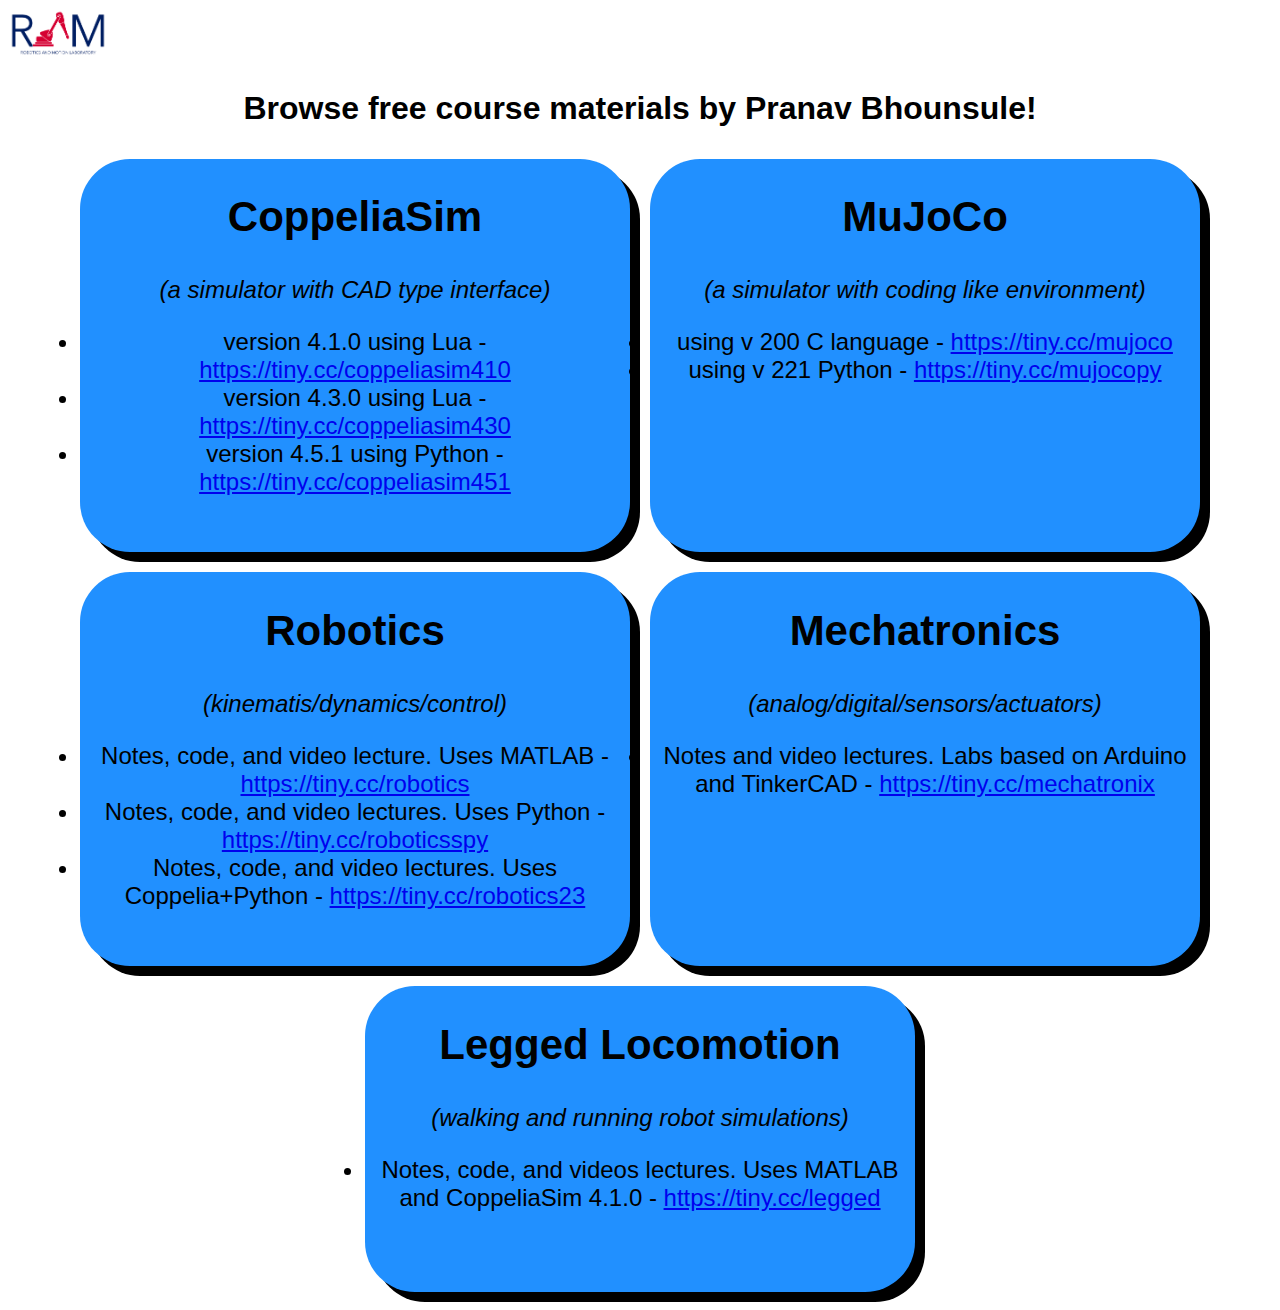
==== index.html @ 96568eaa "Trying to test that I made a legitimate repository from my local machine" ====
<!DOCTYPE html>
<html lang="en">

<head>
    <meta charset="utf-8">
    <meta name="viewport" content="width=device-width, initial-scale=1" />
    <title>Pranav Landing Page</title>
    <!--CSS files start-->
    <link rel="stylesheet" type="text/css" href="styling.css">
    <!--CSS files end-->


    <!--Custom fonts start-->
    <link href="https://fonts.googleapis.com/css2?family=ZCOOL+QingKe+HuangYou&display=swap" rel="stylesheet">
    <link href="https://fonts.googleapis.com/css2?family=Anta&family=ZCOOL+QingKe+HuangYou&display=swap"
        rel="stylesheet">
    <!--Custom fonts end-->
    <img src="RAMLabLogoCopy.png" alt="RAMLogo" width="100" height="auto">

</head>

<body>
    <!-- <div class="container">
        <div class="single-box topbox">
            <h2>Browse free course materials by Pranav Bhounsule!</h2>
        </div>
    </div> -->
    <h1 style="font-family: 'Roboto', sans-serif; text-align: center;">Browse free course materials by Pranav Bhounsule!</h1>


    <!-- Main container open -->
    <div class="container">
        <div class="box">
            <h2>CoppeliaSim</h2>
            <p style="font-style: italic;">(a simulator with CAD type interface)</p>
            <li>version 4.1.0 using Lua - <a href="https://tiny.cc/coppeliasim410">https://tiny.cc/coppeliasim410</a></li>
            <li>version 4.3.0 using Lua - <a href="https://tiny.cc/coppeliasim430">https://tiny.cc/coppeliasim430</a></li>
            <li>version 4.5.1 using Python - <a href="https://tiny.cc/coppeliasim451">https://tiny.cc/coppeliasim451</a></li>
            <br></br>
        </div>
        
        <div class="box">
            <h2>MuJoCo </h2>
            <p style="font-style: italic;">(a simulator with coding like environment)</p>
            <li>using v 200 C language - <a href="https://tiny.cc/mujoco">https://tiny.cc/mujoco</a></li>
            <li>using v 221 Python - <a href="https://tiny.cc/mujocopy">https://tiny.cc/mujocopy</a></li>
            <br></br>
        </div>
        
        <div class="box">
            <h2>Robotics</h2>
            <p style="font-style: italic;">(kinematis/dynamics/control)</p>
            <li>Notes, code, and video lecture. Uses MATLAB - <a href="https://tiny.cc/robotics">https://tiny.cc/robotics</a></li>
            <li>Notes, code, and video lectures. Uses Python - <a href="https://tiny.cc/roboticsspy">https://tiny.cc/roboticsspy</a></li>
            <li>Notes, code, and video lectures. Uses Coppelia+Python - <a href="https://tiny.cc/robotics23">https://tiny.cc/robotics23</a></li>
            <br></br>
        </div>
        <div class="box">
            <h2>Mechatronics</h2>
            <p style="font-style: italic;">(analog/digital/sensors/actuators)</p>
            <li>Notes and video lectures. Labs based on Arduino and TinkerCAD - <a href="https://tiny.cc/mechatronix">https://tiny.cc/mechatronix</a></li>
            <br></br>
        </div>
        
    </div>
    <!-- Main container close -->
    
    <div class="container">
        <div class="single-box">
            <h2>Legged Locomotion</h2>
            <p style="font-style: italic;">(walking and running robot simulations)</p>
            <li>Notes, code, and videos lectures. Uses MATLAB and CoppeliaSim 4.1.0 - <a href="https://tiny.cc/legged">https://tiny.cc/legged</a></p>
            <br></br>
        </div>
    </div>
</body>

</html>
---- styling.css ----
/*.carddiv {
    background-color: #f91f1f;
    color: #ffffff;
    border-radius: 4px;
    font-size: 20px;
    width: 400px;
    height: 400px;
    
    padding: 10px;
    margin: 20px;
}*/
  
  /* Create two equal columns that floats next to each other */
  .container {
    display: flex;  /* Enables flexible arrangement of child elements */
    flex-wrap: wrap; /* Allows boxes to wrap to multiple lines if needed */
    justify-content: center; /* Centers boxes horizontally within the container */
    margin: 0 auto; /* Centers the container horizontally on the page */
    
  }
  
  .box, .single-box {
    width: 550px;  /* Adjust width as needed */
    height: auto; /* Adjust height as needed */
    background-color: rgb(33, 144, 255);
    color: black;
    border-radius: 50px; /* Creates rounded corners */
    margin: 10px;  /* Adds spacing between boxes */
    font-size: 1.5em;
    font-family: "Roboto", sans-serif;
    box-shadow: 10px 10px;
    text-align: center;
  }

  h2 {
    font-size: 1.75em;
  }

  .topbox {
    background-color: rgb(255, 33, 33);
    color: white;
    font-size: 1.75em;
  }
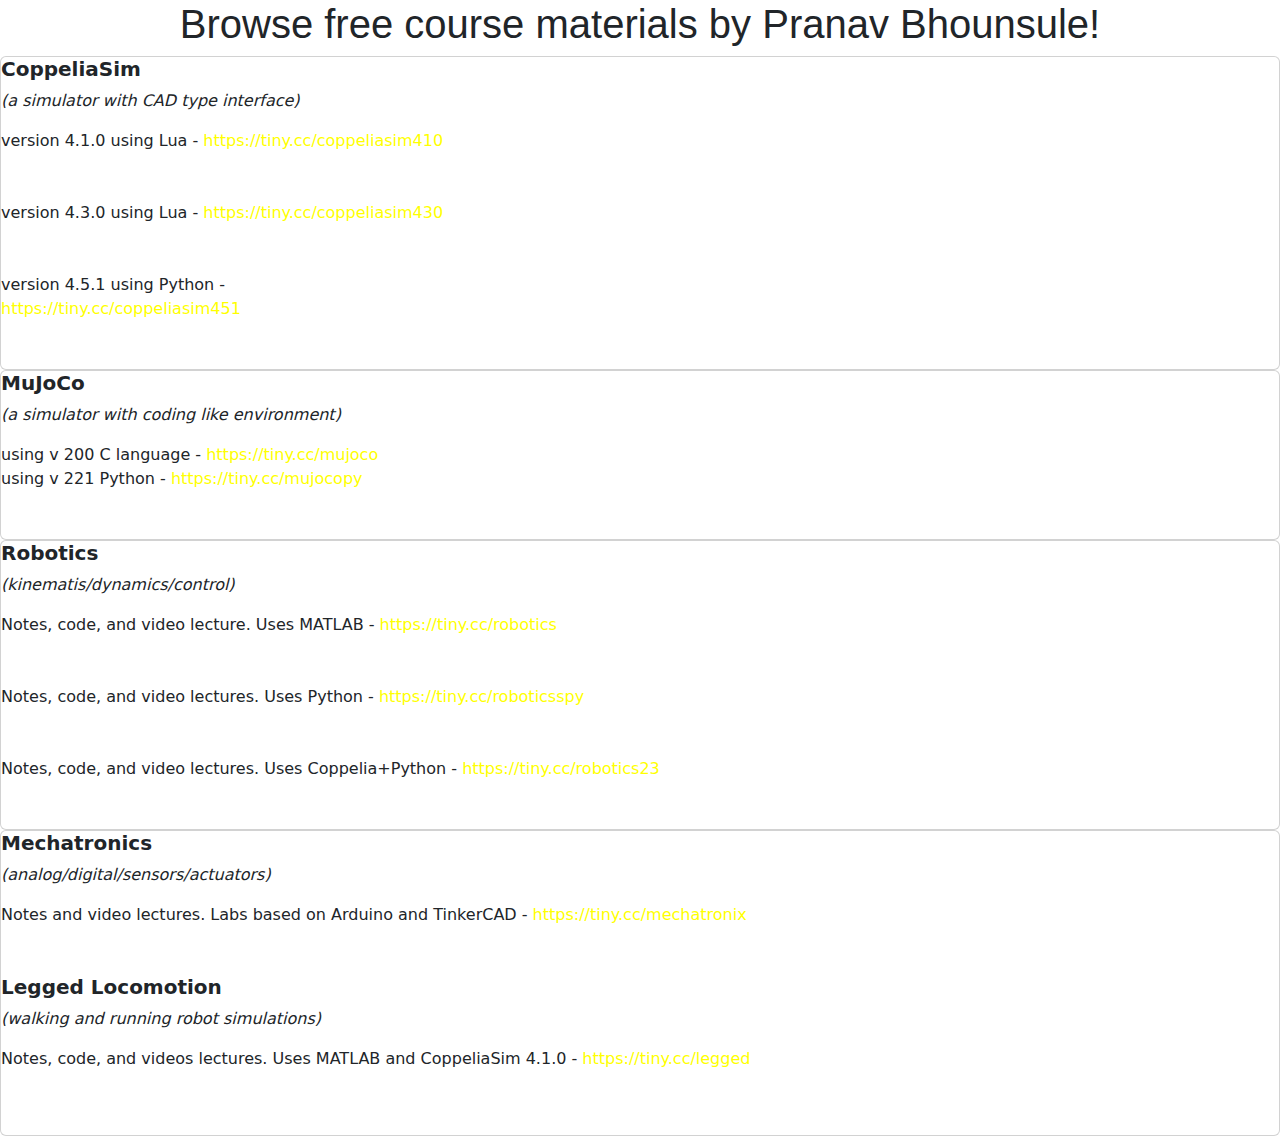
==== commit a41ecacc: "Updated again" ====
--- a/index.html
+++ b/index.html
@@ -3,76 +3,81 @@
 
 <head>
     <meta charset="utf-8">
-    <meta name="viewport" content="width=device-width, initial-scale=1" />
+    <meta name="viewport" content="width=device-width, initial-scale=1.0" />
     <title>Pranav Landing Page</title>
-    <!--CSS files start-->
-    <link rel="stylesheet" type="text/css" href="styling.css">
-    <!--CSS files end-->
 
+    <!-- Bootstrap start -->
 
-    <!--Custom fonts start-->
-    <link href="https://fonts.googleapis.com/css2?family=ZCOOL+QingKe+HuangYou&display=swap" rel="stylesheet">
-    <link href="https://fonts.googleapis.com/css2?family=Anta&family=ZCOOL+QingKe+HuangYou&display=swap"
-        rel="stylesheet">
-    <!--Custom fonts end-->
-    <img src="RAMLabLogoCopy.png" alt="RAMLogo" width="100" height="auto">
+    <link href="https://cdn.jsdelivr.net/npm/bootstrap@5.2.3/dist/css/bootstrap.min.css" rel="stylesheet">
+    <script src="https://cdn.jsdelivr.net/npm/bootstrap@5.2.3/dist/js/bootstrap.bundle.min.js"></script>
+    <!-- Bootstrap end -->
 
 </head>
 
 <body>
-    <!-- <div class="container">
-        <div class="single-box topbox">
-            <h2>Browse free course materials by Pranav Bhounsule!</h2>
-        </div>
-    </div> -->
-    <h1 style="font-family: 'Roboto', sans-serif; text-align: center;">Browse free course materials by Pranav Bhounsule!</h1>
 
+    <!-- Non-navigation bar css file open -->
+    <link rel="stylesheet" type="text/css" href="styling.css">
+    <!-- Non-navigation bar css file close -->
+    <h1 style="font-family: 'Roboto', sans-serif; text-align: center;">Browse free course materials by Pranav Bhounsule!
+    </h1>
 
     <!-- Main container open -->
-    <div class="container">
-        <div class="box">
+    <div class="card-grid">
+        <div class="card">
             <h2>CoppeliaSim</h2>
             <p style="font-style: italic;">(a simulator with CAD type interface)</p>
-            <li>version 4.1.0 using Lua - <a href="https://tiny.cc/coppeliasim410">https://tiny.cc/coppeliasim410</a></li>
-            <li>version 4.3.0 using Lua - <a href="https://tiny.cc/coppeliasim430">https://tiny.cc/coppeliasim430</a></li>
-            <li>version 4.5.1 using Python - <a href="https://tiny.cc/coppeliasim451">https://tiny.cc/coppeliasim451</a></li>
+            <li>version 4.1.0 using Lua - <a href="https://tiny.cc/coppeliasim410"
+                    target="_blank">https://tiny.cc/coppeliasim410</a>
+            </li>
+            <br></br>
+            <li>version 4.3.0 using Lua - <a href="https://tiny.cc/coppeliasim430"
+                    target="_blank">https://tiny.cc/coppeliasim430</a>
+            </li>
+            <br></br>
+            <li>version 4.5.1 using Python -</li>
+            <li><a href="https://tiny.cc/coppeliasim451" target="_blank">https://tiny.cc/coppeliasim451</a></li>
             <br></br>
         </div>
-        
-        <div class="box">
+
+        <div class="card short-card">
             <h2>MuJoCo </h2>
             <p style="font-style: italic;">(a simulator with coding like environment)</p>
-            <li>using v 200 C language - <a href="https://tiny.cc/mujoco">https://tiny.cc/mujoco</a></li>
-            <li>using v 221 Python - <a href="https://tiny.cc/mujocopy">https://tiny.cc/mujocopy</a></li>
+            <li>using v 200 C language - <a href="https://tiny.cc/mujoco" target="_blank">https://tiny.cc/mujoco</a>
+            </li>
+            <li>using v 221 Python - <a href="https://tiny.cc/mujocopy" target="_blank">https://tiny.cc/mujocopy</a>
+            </li>
             <br></br>
         </div>
-        
-        <div class="box">
+        <div class="card">
             <h2>Robotics</h2>
             <p style="font-style: italic;">(kinematis/dynamics/control)</p>
-            <li>Notes, code, and video lecture. Uses MATLAB - <a href="https://tiny.cc/robotics">https://tiny.cc/robotics</a></li>
-            <li>Notes, code, and video lectures. Uses Python - <a href="https://tiny.cc/roboticsspy">https://tiny.cc/roboticsspy</a></li>
-            <li>Notes, code, and video lectures. Uses Coppelia+Python - <a href="https://tiny.cc/robotics23">https://tiny.cc/robotics23</a></li>
+            <li>Notes, code, and video lecture. Uses MATLAB - <a
+                    href="https://tiny.cc/robotics">https://tiny.cc/robotics</a>
+            </li>
+            <br></br>
+            <li>Notes, code, and video lectures. Uses Python - <a
+                    href="https://tiny.cc/roboticsspy">https://tiny.cc/roboticsspy</a></li>
+                    <br></br>
+                    <li>Notes, code, and video lectures. Uses Coppelia+Python - <a
+                    href="https://tiny.cc/robotics23">https://tiny.cc/robotics23</a></li>
             <br></br>
         </div>
-        <div class="box">
+        <div class="card">
             <h2>Mechatronics</h2>
             <p style="font-style: italic;">(analog/digital/sensors/actuators)</p>
-            <li>Notes and video lectures. Labs based on Arduino and TinkerCAD - <a href="https://tiny.cc/mechatronix">https://tiny.cc/mechatronix</a></li>
+            <li>Notes and video lectures. Labs based on Arduino and TinkerCAD - <a
+                    href="https://tiny.cc/mechatronix">https://tiny.cc/mechatronix</a></li>
             <br></br>
-        </div>
-        
-    </div>
-    <!-- Main container close -->
-    
-    <div class="container">
-        <div class="single-box">
             <h2>Legged Locomotion</h2>
             <p style="font-style: italic;">(walking and running robot simulations)</p>
-            <li>Notes, code, and videos lectures. Uses MATLAB and CoppeliaSim 4.1.0 - <a href="https://tiny.cc/legged">https://tiny.cc/legged</a></p>
-            <br></br>
+            <li>Notes, code, and videos lectures. Uses MATLAB and CoppeliaSim 4.1.0 - <a
+                    href="https://tiny.cc/legged">https://tiny.cc/legged</a></p>
+                <br></br>
+
         </div>
-    </div>
+        <!-- Main container close -->
+
 </body>
 
 </html>--- a/styling.css
+++ b/styling.css
@@ -1,45 +1,52 @@
-/*.carddiv {
-    background-color: #f91f1f;
-    color: #ffffff;
-    border-radius: 4px;
-    font-size: 20px;
-    width: 400px;
-    height: 400px;
-    
-    padding: 10px;
-    margin: 20px;
-}*/
+
+
   
   /* Create two equal columns that floats next to each other */
   .container {
     display: flex;  /* Enables flexible arrangement of child elements */
-    flex-wrap: wrap; /* Allows boxes to wrap to multiple lines if needed */
+     /* Allows boxes to wrap to multiple lines if needed */
     justify-content: center; /* Centers boxes horizontally within the container */
     margin: 0 auto; /* Centers the container horizontally on the page */
     
   }
   
   .box, .single-box {
-    width: 550px;  /* Adjust width as needed */
-    height: auto; /* Adjust height as needed */
-    background-color: rgb(33, 144, 255);
+    width: auto;  /* Adjust width as needed */
+    height: 350px; /* Adjust height as needed */
+    background-color: rgb(110, 179, 249);
     color: black;
     border-radius: 50px; /* Creates rounded corners */
-    margin: 10px;  /* Adds spacing between boxes */
-    font-size: 1.5em;
+    margin: 25px;  /* Adds spacing between boxes */
+    font-size: 12px;
     font-family: "Roboto", sans-serif;
     box-shadow: 10px 10px;
     text-align: center;
+
+    padding: 30px;
+  }
+
+  @media screen and (max-width: 900px) {
+    .row {
+      flex-direction: column;
+    }
   }
 
   h2 {
-    font-size: 1.75em;
+    font-size: 20px;
+    font-weight: bold;
   }
 
-  .topbox {
+  .shortbox {
     background-color: rgb(255, 33, 33);
     color: white;
     font-size: 1.75em;
   }
-  
-  
+
+  li {
+    list-style-type: none;
+  }
+
+  a {
+    text-decoration: none;
+    color: yellow;
+  }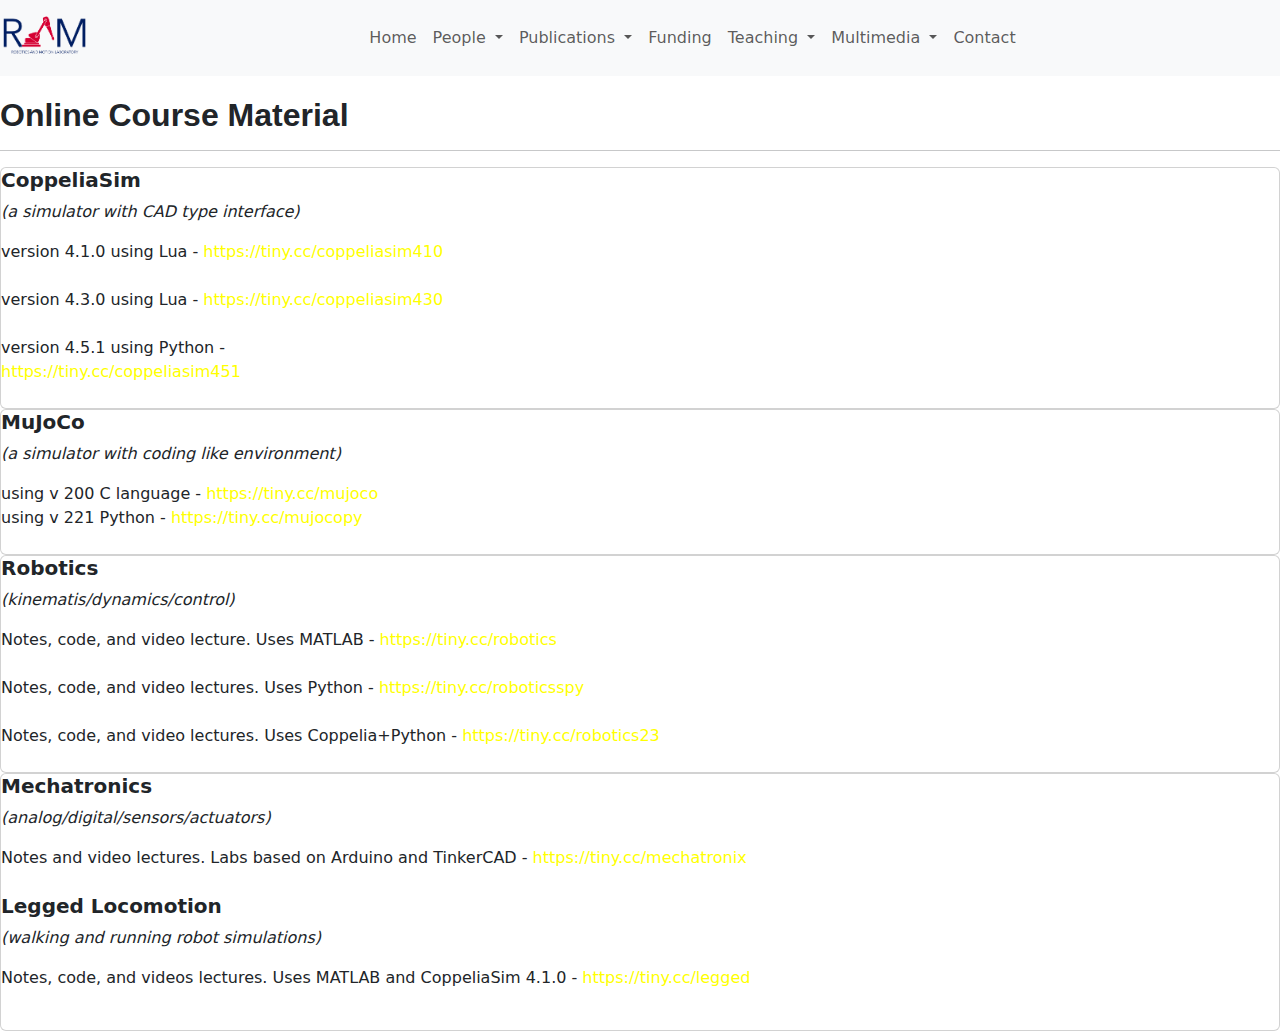
==== commit 7ca6f89b: "Updated Project 1 page with navbar and logo and fixed line breaks" ====
--- a/index.html
+++ b/index.html
@@ -2,81 +2,176 @@
 <html lang="en">
 
 <head>
-    <meta charset="utf-8">
-    <meta name="viewport" content="width=device-width, initial-scale=1.0" />
-    <title>Pranav Landing Page</title>
+        <meta charset="utf-8">
+        <meta name="viewport" content="width=device-width, initial-scale=1.0" />
+        <title>Pranav Landing Page</title>
 
-    <!-- Bootstrap start -->
+        <!-- Bootstrap start -->
+        <link href="https://cdn.jsdelivr.net/npm/bootstrap@5.2.3/dist/css/bootstrap.min.css" rel="stylesheet">
+        <script src="https://cdn.jsdelivr.net/npm/bootstrap@5.2.3/dist/js/bootstrap.bundle.min.js"></script>
+        <!-- Bootstrap end -->
 
-    <link href="https://cdn.jsdelivr.net/npm/bootstrap@5.2.3/dist/css/bootstrap.min.css" rel="stylesheet">
-    <script src="https://cdn.jsdelivr.net/npm/bootstrap@5.2.3/dist/js/bootstrap.bundle.min.js"></script>
-    <!-- Bootstrap end -->
-
+        <!-- Non-navigation bar css file open -->
+        <link rel="stylesheet" type="text/css" href="styling.css">
+        <!-- Non-navigation bar css file close -->
 </head>
 
 <body>
+        <!-- Navbar start -->
+        <nav class="navbar fixed-top navbar-expand-lg navbar-light bg-light">
+                <a class="navbar-brand"><img src="RAMlab-logo.png" width="89" height="50" alt="RAM Lab Logo" /></a>
+                <button class="navbar-toggler" type="button" data-toggle="collapse"
+                        data-target="#navbarSupportedContent" aria-controls="navbarSupportedContent"
+                        aria-expanded="false" aria-label="Toggle navigation">
+                        <span class="navbar-toggler-icon"></span>
+                </button>
+                <div class="collapse navbar-collapse" id="navbarSupportedContent">
+                        <ul class="navbar-nav mx-auto">
+                                <li class="nav-item active">
+                                        <a class="nav-link" href="index.html">Home<span class="sr-only"></span></a>
+                                </li>
+                                <li class="nav-item dropdown">
+                                        <a class="nav-link dropdown-toggle" href="about.html" id="navbarDropdown"
+                                                role="button" data-toggle="dropdown" aria-haspopup="true"
+                                                aria-expanded="false">
+                                                People
+                                        </a>
+                                        <div class="dropdown-menu" aria-labelledby="navbarDropdown">
+                                                <a class="dropdown-item" href="about.html">Faculty</a>
+                                                <a class="dropdown-item" href="lab-members.html">Current members</a>
+                                                <a class="dropdown-item" href="alumni-graduates.html">Graduate
+                                                        alumni</a>
+                                                <a class="dropdown-item"
+                                                        href="alumni-undergrads.html">Undergraduate/High school
+                                                        alumni</a>
+                                                <a class="dropdown-item" href="awards.html">Student Awards</a>
+                                        </div>
+                                </li>
+                                <li class="nav-item dropdown">
+                                        <a class="nav-link dropdown-toggle" href="research.html" id="navbarDropdownPub"
+                                                role="button" data-toggle="dropdown" aria-haspopup="true"
+                                                aria-expanded="false">
+                                                Publications
+                                        </a>
+                                        <div class="dropdown-menu" aria-labelledby="navbarDropdown">
+                                                <a class="dropdown-item" href="research.html#2024">2024</a>
+                                                <a class="dropdown-item" href="research.html#2023">2023</a>
+                                                <a class="dropdown-item" href="research.html#2022">2022</a>
+                                                <a class="dropdown-item" href="research.html#2021">2021</a>
+                                                <a class="dropdown-item" href="research.html#2020">2020</a>
+                                                <a class="dropdown-item" href="research.html#2019">2019</a>
+                                                <a class="dropdown-item" href="research.html#2018">2018</a>
+                                                <a class="dropdown-item" href="research.html#2017">2017</a>
+                                                <a class="dropdown-item" href="research.html#2016">2016</a>
+                                                <a class="dropdown-item" href="research.html#2015">2015</a>
+                                                <a class="dropdown-item" href="research.html#2014">2014</a>
+                                                <a class="dropdown-item" href="research.html#20082013">2008-2013</a>
+                                                <a class="dropdown-item" href="research.html#theses">Theses</a>
+                                        </div>
+                                </li>
+                                <li class="nav-item">
+                                        <a class="nav-link" href="funding.html">Funding</a>
+                                </li>
+                                <li class="nav-item dropdown">
+                                        <a class="nav-link dropdown-toggle" href="teaching.html"
+                                                id="navbarDropdownTeach" role="button" data-toggle="dropdown"
+                                                aria-haspopup="true" aria-expanded="false">
+                                                Teaching
+                                        </a>
+                                        <div class="dropdown-menu" aria-labelledby="navbarDropdown">
+                                                <a class="dropdown-item" href="teaching.html#courses">Courses</a>
+                                                <!-- This page would be linked to here under the teaching dropdown as an item -->
+                                                <a class="dropdown-item" href="index.html">Free Courses</a>
+                                                <a class="dropdown-item" href="teaching.html#tutorials">Tutorials</a>
+                                                <a class="dropdown-item" href="teaching.html#outreach">Outreach</a>
+                                        </div>
+                                </li>
+                                <li class="nav-item dropdown">
+                                        <a class="nav-link dropdown-toggle" href="multimedia.html"
+                                                id="navbarDropdownMedia" role="button" data-toggle="dropdown"
+                                                aria-haspopup="true" aria-expanded="false">
+                                                Multimedia
+                                        </a>
+                                        <div class="dropdown-menu" aria-labelledby="navbarDropdown">
+                                                <a class="dropdown-item" href="videos.html">Videos</a>
+                                                <a class="dropdown-item" href="multimedia.html#robots">Robots</a>
+                                                <a class="dropdown-item" href="multimedia.html#articles">Articles</a>
+                                        </div>
+                                </li>
+                                <li class="nav-item">
+                                        <a class="nav-link" href="contact.html">Contact</a>
+                                </li>
+                                <form class="form-inline my-2 my-lg-0">
+                                </form>
+                        </ul>
+                </div>
+        </nav>
+        <!-- Navbar end -->
 
-    <!-- Non-navigation bar css file open -->
-    <link rel="stylesheet" type="text/css" href="styling.css">
-    <!-- Non-navigation bar css file close -->
-    <h1 style="font-family: 'Roboto', sans-serif; text-align: center;">Browse free course materials by Pranav Bhounsule!
-    </h1>
+        <br><br><br><br>
+        <h2 style="font-size: 2em; 
+        font-weight: none;
+        font-family: Roboto, sans-serif;">Online Course Material</h2>
+        <hr>
 
-    <!-- Main container open -->
-    <div class="card-grid">
-        <div class="card">
-            <h2>CoppeliaSim</h2>
-            <p style="font-style: italic;">(a simulator with CAD type interface)</p>
-            <li>version 4.1.0 using Lua - <a href="https://tiny.cc/coppeliasim410"
-                    target="_blank">https://tiny.cc/coppeliasim410</a>
-            </li>
-            <br></br>
-            <li>version 4.3.0 using Lua - <a href="https://tiny.cc/coppeliasim430"
-                    target="_blank">https://tiny.cc/coppeliasim430</a>
-            </li>
-            <br></br>
-            <li>version 4.5.1 using Python -</li>
-            <li><a href="https://tiny.cc/coppeliasim451" target="_blank">https://tiny.cc/coppeliasim451</a></li>
-            <br></br>
-        </div>
+        <!-- Main container open -->
+        <div class="card-grid">
+                <div class="card">
+                        <h2>CoppeliaSim</h2>
+                        <p style="font-style: italic;">(a simulator with CAD type interface)</p>
+                        <li>version 4.1.0 using Lua - <a href="https://tiny.cc/coppeliasim410"
+                                        target="_blank">https://tiny.cc/coppeliasim410</a>
+                        </li>
+                        <br>
+                        <li>version 4.3.0 using Lua - <a href="https://tiny.cc/coppeliasim430"
+                                        target="_blank">https://tiny.cc/coppeliasim430</a>
+                        </li>
+                        <br>
+                        <li>version 4.5.1 using Python -</li>
+                        <li><a href="https://tiny.cc/coppeliasim451" target="_blank">https://tiny.cc/coppeliasim451</a>
+                        </li>
+                        <br>
+                </div>
 
-        <div class="card short-card">
-            <h2>MuJoCo </h2>
-            <p style="font-style: italic;">(a simulator with coding like environment)</p>
-            <li>using v 200 C language - <a href="https://tiny.cc/mujoco" target="_blank">https://tiny.cc/mujoco</a>
-            </li>
-            <li>using v 221 Python - <a href="https://tiny.cc/mujocopy" target="_blank">https://tiny.cc/mujocopy</a>
-            </li>
-            <br></br>
-        </div>
-        <div class="card">
-            <h2>Robotics</h2>
-            <p style="font-style: italic;">(kinematis/dynamics/control)</p>
-            <li>Notes, code, and video lecture. Uses MATLAB - <a
-                    href="https://tiny.cc/robotics">https://tiny.cc/robotics</a>
-            </li>
-            <br></br>
-            <li>Notes, code, and video lectures. Uses Python - <a
-                    href="https://tiny.cc/roboticsspy">https://tiny.cc/roboticsspy</a></li>
-                    <br></br>
-                    <li>Notes, code, and video lectures. Uses Coppelia+Python - <a
-                    href="https://tiny.cc/robotics23">https://tiny.cc/robotics23</a></li>
-            <br></br>
-        </div>
-        <div class="card">
-            <h2>Mechatronics</h2>
-            <p style="font-style: italic;">(analog/digital/sensors/actuators)</p>
-            <li>Notes and video lectures. Labs based on Arduino and TinkerCAD - <a
-                    href="https://tiny.cc/mechatronix">https://tiny.cc/mechatronix</a></li>
-            <br></br>
-            <h2>Legged Locomotion</h2>
-            <p style="font-style: italic;">(walking and running robot simulations)</p>
-            <li>Notes, code, and videos lectures. Uses MATLAB and CoppeliaSim 4.1.0 - <a
-                    href="https://tiny.cc/legged">https://tiny.cc/legged</a></p>
-                <br></br>
+                <div class="card short-card">
+                        <h2>MuJoCo </h2>
+                        <p style="font-style: italic;">(a simulator with coding like environment)</p>
+                        <li>using v 200 C language - <a href="https://tiny.cc/mujoco"
+                                        target="_blank">https://tiny.cc/mujoco</a>
+                        </li>
+                        <li>using v 221 Python - <a href="https://tiny.cc/mujocopy"
+                                        target="_blank">https://tiny.cc/mujocopy</a>
+                        </li>
+                        <br>
+                </div>
+                <div class="card">
+                        <h2>Robotics</h2>
+                        <p style="font-style: italic;">(kinematis/dynamics/control)</p>
+                        <li>Notes, code, and video lecture. Uses MATLAB - <a
+                                        href="https://tiny.cc/robotics">https://tiny.cc/robotics</a>
+                        </li>
+                        <br>
+                        <li>Notes, code, and video lectures. Uses Python - <a
+                                        href="https://tiny.cc/roboticsspy">https://tiny.cc/roboticsspy</a></li>
+                        <br>
+                        <li>Notes, code, and video lectures. Uses Coppelia+Python - <a
+                                        href="https://tiny.cc/robotics23">https://tiny.cc/robotics23</a></li>
+                        <br>
+                </div>
+                <div class="card">
+                        <h2>Mechatronics</h2>
+                        <p style="font-style: italic;">(analog/digital/sensors/actuators)</p>
+                        <li>Notes and video lectures. Labs based on Arduino and TinkerCAD - <a
+                                        href="https://tiny.cc/mechatronix">https://tiny.cc/mechatronix</a></li>
+                        <br>
+                        <h2>Legged Locomotion</h2>
+                        <p style="font-style: italic;">(walking and running robot simulations)</p>
+                        <li>Notes, code, and videos lectures. Uses MATLAB and CoppeliaSim 4.1.0 - <a
+                                        href="https://tiny.cc/legged">https://tiny.cc/legged</a></p>
+                                <br>
 
-        </div>
-        <!-- Main container close -->
+                </div>
+                <!-- Main container close -->
 
 </body>
 
